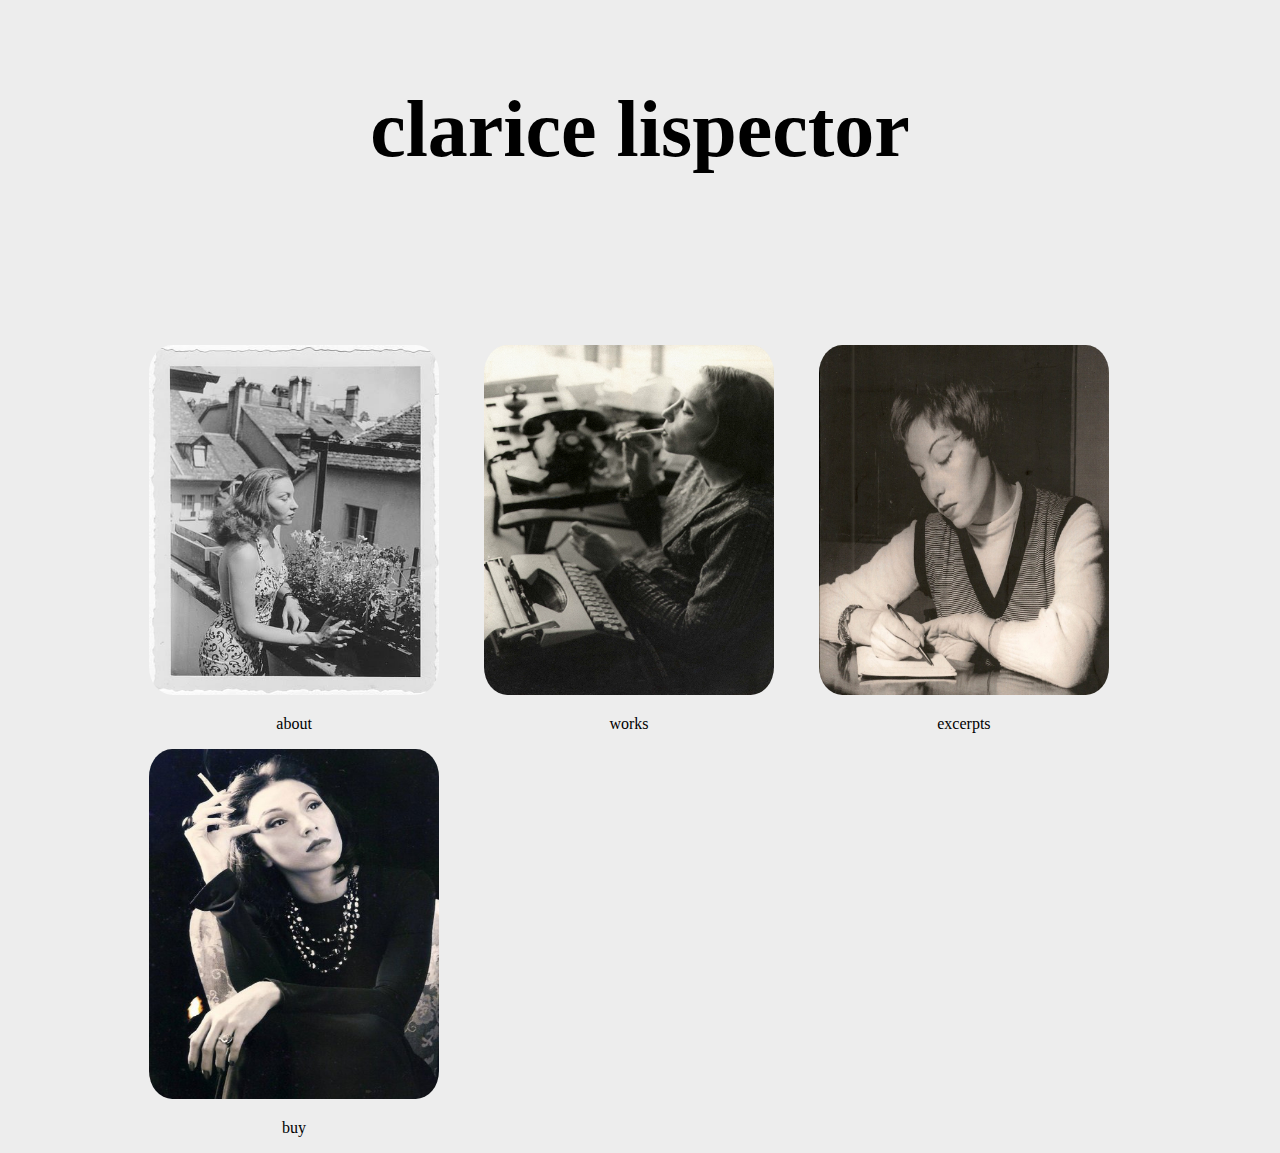
==== index.html @ 220e5fdf "tribute" ====
<!DOCTYPE html>
<html lang="en">
  <head>
    <meta charset="UTF-8" />
    <meta http-equiv="X-UA-Compatible" content="IE=edge" />
    <meta name="viewport" content="width=device-width, initial-scale=1.0" />
    <title>Document</title>
    <link rel="stylesheet" href="style.css" />
  </head>
  <body>
    <h1>clarice lispector</h1>

    <div>
      <nav>
        <ul>
          <li>
            <img src="images/clarice1.jpg" alt="about" />
            <p><a href="/about.html">about</a></p>
          </li>

          <li>
            <img src="/images/clarice2.jpg" alt="works" />
            <p><a href="/works.html">works</a></p>
          </li>

          <li><img src="images/clarice3.jpg" alt="" />
        <p><a href="/excerpts.html">excerpts</a></p></li>

          <li><img src="images/clarice4.jpg" alt="" />
        <p><a href="/buy.html">buy</a></p></li>
        </ul>
      </nav>
    </div>
  </body>
</html>
---- style.css ----
* {
  box-sizing: border-box;
}

body {
    background-color: rgb(237, 237, 237);
}
h1 {
    text-align: center;
    padding-top: 30px;
    font-size: 80px;


}
img {
  width: 290px;
  height: 350px;
  border-radius: 8%;
  
}



div {
  padding-top: 8%;
  padding-left: 8%;
  
}

li p {
    text-align: center;
}
li p a {
    text-decoration: none;
}
a:link {
    color: black;
}
li p a:visited {
    text-decoration: none;
    color: black;
}
  
li p:hover {
    opacity: 0.3;
    transition:opacity 1s;
}

li {
  display: inline;
  align-items: center;
 padding-right: 4%;

  float: left;
}
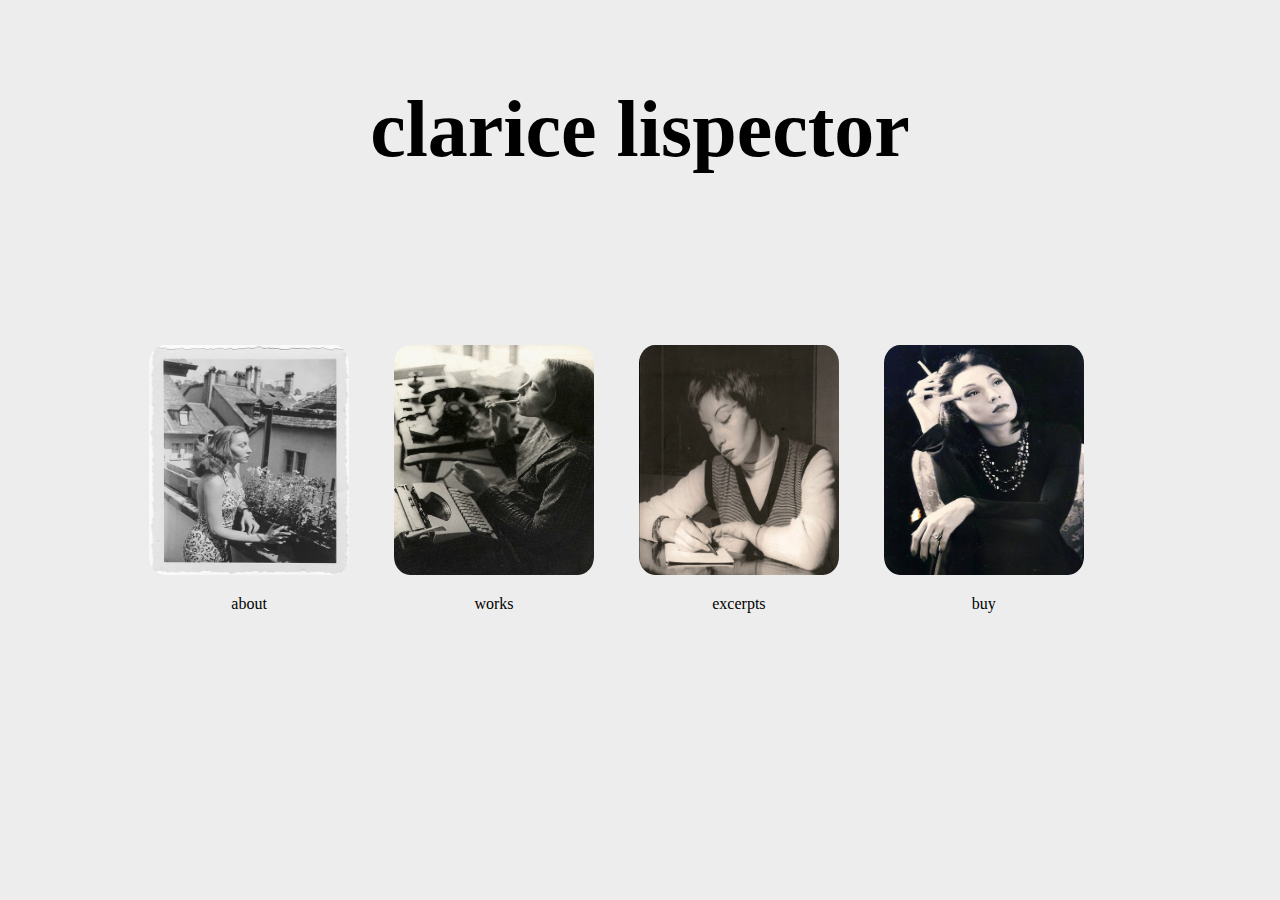
==== commit 1032d3b6: "img" ====
--- a/index.html
+++ b/index.html
@@ -23,7 +23,7 @@
             <p><a href="/works.html">works</a></p>
           </li>
 
-          <li><img src="images/clarice3.jpg" alt="" />
+          <li><img src="/images/clarice3.jpg" alt="" />
         <p><a href="/excerpts.html">excerpts</a></p></li>
 
           <li><img src="images/clarice4.jpg" alt="" />
--- a/style.css
+++ b/style.css
@@ -13,8 +13,8 @@
 
 }
 img {
-  width: 290px;
-  height: 350px;
+  width: 200px;
+  height: 230px;
   border-radius: 8%;
   
 }
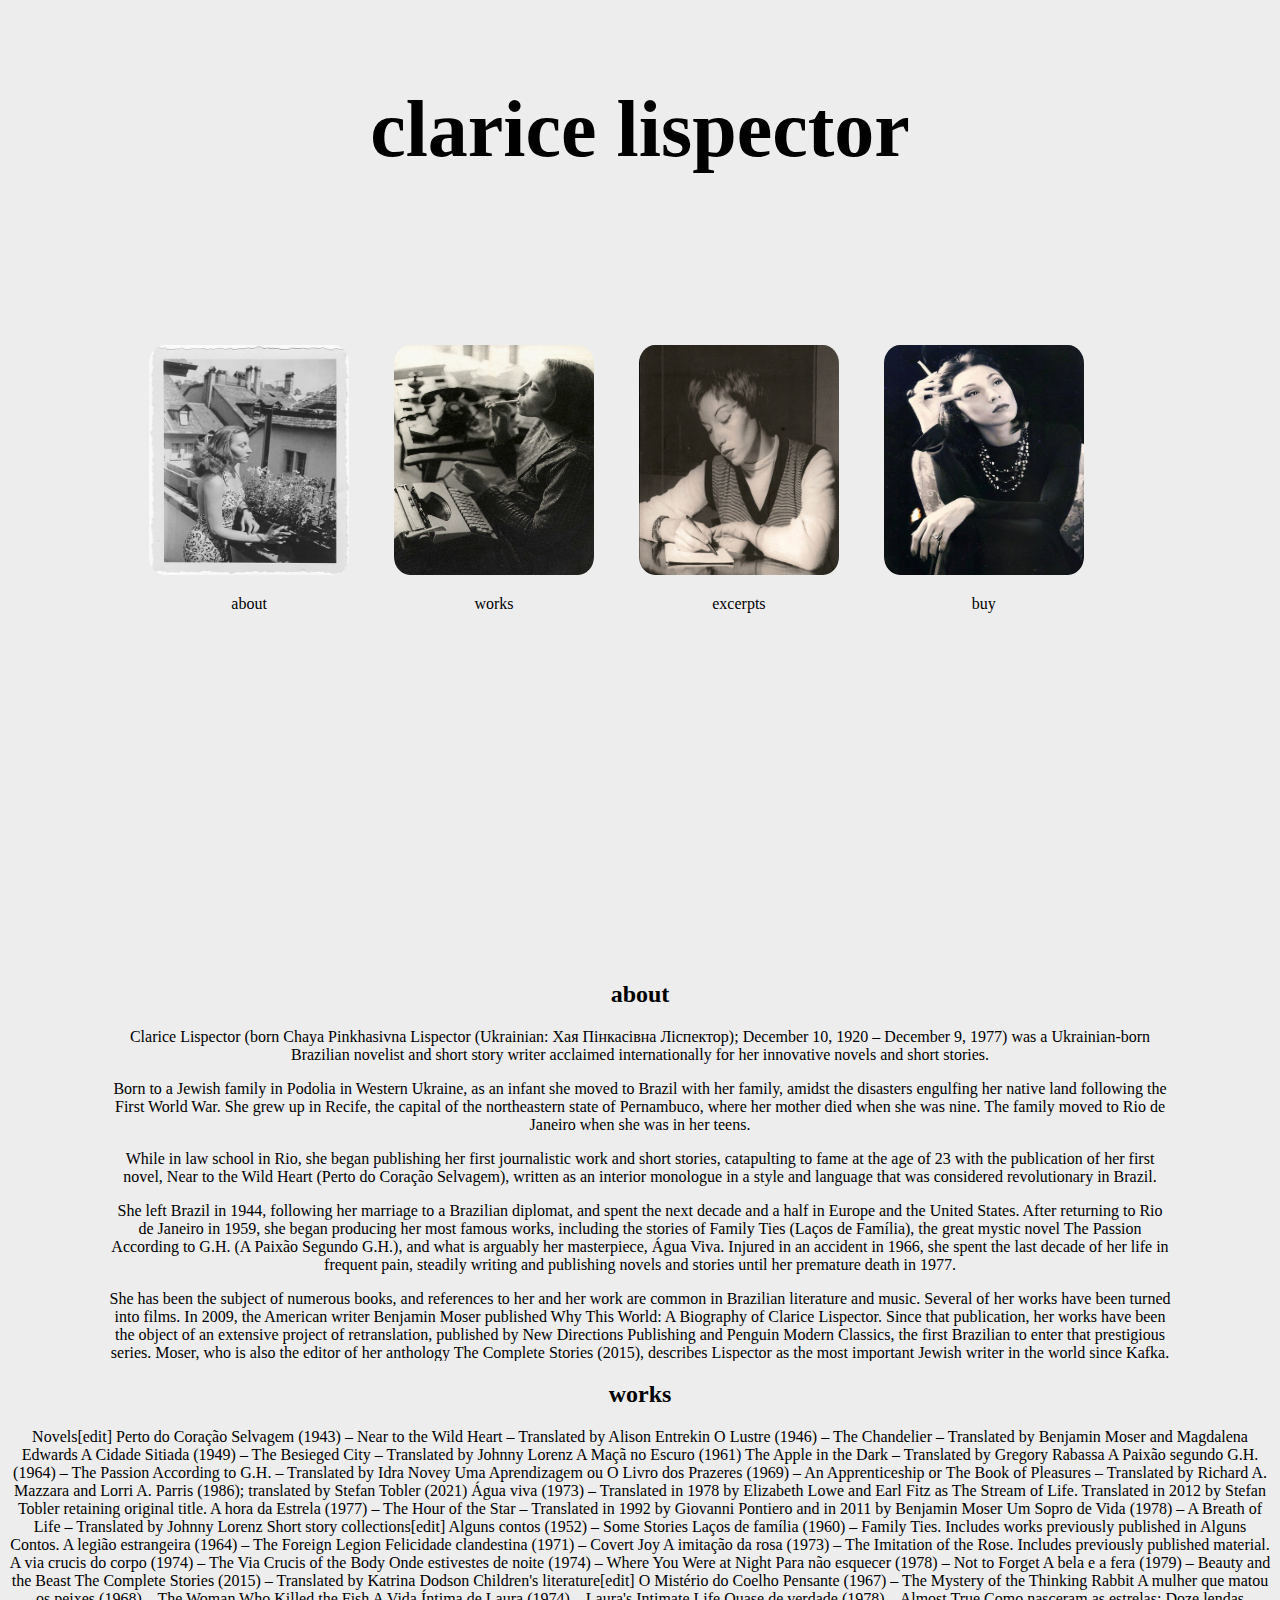
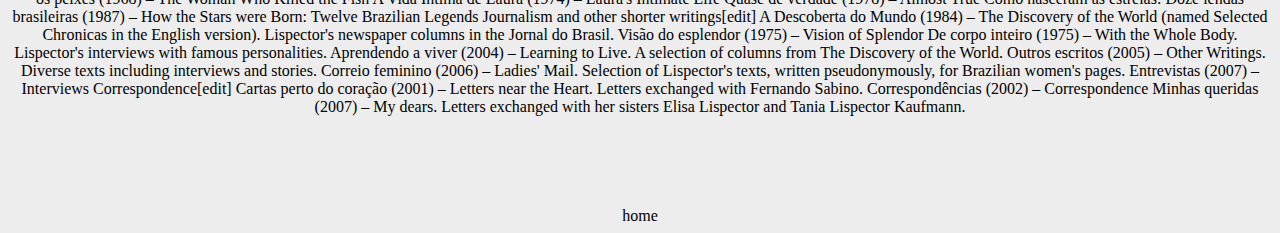
==== commit 305471c0: "changes" ====
--- a/index.html
+++ b/index.html
@@ -8,28 +8,137 @@
     <link rel="stylesheet" href="style.css" />
   </head>
   <body>
-    <h1>clarice lispector</h1>
+    <h1 id="title">clarice lispector</h1>
 
-    <div>
+    <div class="page1">
       <nav>
         <ul>
           <li>
-            <img src="images/clarice1.jpg" alt="about" />
-            <p><a href="/about.html">about</a></p>
+            <img src="./images/clarice1.jpg" alt="about" />
+            <p><a href="#about">about</a></p>
           </li>
 
           <li>
-            <img src="/images/clarice2.jpg" alt="works" />
-            <p><a href="/works.html">works</a></p>
+            <img src="./images/clarice2.jpg" alt="works" />
+            <p><a href="#page3">works</a></p>
           </li>
 
-          <li><img src="/images/clarice3.jpg" alt="" />
-        <p><a href="/excerpts.html">excerpts</a></p></li>
+          <li>
+            <img src="./images/clarice3.jpg" alt="" />
+            <p><a href="/excerpts.html">excerpts</a></p>
+          </li>
 
-          <li><img src="images/clarice4.jpg" alt="" />
-        <p><a href="/buy.html">buy</a></p></li>
+          <li>
+            <img src="./images/clarice4.jpg" alt="" />
+            <p><a href="/buy.html">buy</a></p>
+          </li>
         </ul>
       </nav>
     </div>
+  <div id="page2">
+      <h2 id="about">about</h2>
+    
+        <p>
+          Clarice Lispector (born Chaya Pinkhasivna Lispector (Ukrainian: Хая
+          Пінкасівна Ліспектор); December 10, 1920 – December 9, 1977) was a
+          Ukrainian-born Brazilian novelist and short story writer acclaimed
+          internationally for her innovative novels and short stories.
+        </p>
+
+        <p>
+          Born to a Jewish family in Podolia in Western Ukraine, as an infant
+          she moved to Brazil with her family, amidst the disasters engulfing
+          her native land following the First World War. She grew up in Recife,
+          the capital of the northeastern state of Pernambuco, where her mother
+          died when she was nine. The family moved to Rio de Janeiro when she
+          was in her teens.
+        </p>
+        <p></p>
+        <p>
+          While in law school in Rio, she began publishing her first
+          journalistic work and short stories, catapulting to fame at the age of
+          23 with the publication of her first novel, Near to the Wild Heart
+          (Perto do Coração Selvagem), written as an interior monologue in a
+          style and language that was considered revolutionary in Brazil.
+        </p>
+        <p>
+          She left Brazil in 1944, following her marriage to a Brazilian
+          diplomat, and spent the next decade and a half in Europe and the
+          United States. After returning to Rio de Janeiro in 1959, she began
+          producing her most famous works, including the stories of Family Ties
+          (Laços de Família), the great mystic novel The Passion According to
+          G.H. (A Paixão Segundo G.H.), and what is arguably her masterpiece,
+          Água Viva. Injured in an accident in 1966, she spent the last decade
+          of her life in frequent pain, steadily writing and publishing novels
+          and stories until her premature death in 1977.
+        </p>
+        <p>
+          She has been the subject of numerous books, and references to her and
+          her work are common in Brazilian literature and music. Several of her
+          works have been turned into films. In 2009, the American writer
+          Benjamin Moser published Why This World: A Biography of Clarice
+          Lispector. Since that publication, her works have been the object of
+          an extensive project of retranslation, published by New Directions
+          Publishing and Penguin Modern Classics, the first Brazilian to enter
+          that prestigious series. Moser, who is also the editor of her
+          anthology The Complete Stories (2015), describes Lispector as the most
+          important Jewish writer in the world since Kafka.
+        </p>
+      </div>
+      <div id="page3">
+          <h2 id="works">works</h2>
+
+          <p>
+            Novels[edit]
+            Perto do Coração Selvagem (1943) – Near to the Wild Heart – Translated by Alison Entrekin
+            O Lustre (1946) – The Chandelier – Translated by Benjamin Moser and Magdalena Edwards
+            A Cidade Sitiada (1949) – The Besieged City – Translated by Johnny Lorenz
+            A Maçã no Escuro (1961) The Apple in the Dark – Translated by Gregory Rabassa
+            A Paixão segundo G.H. (1964) – The Passion According to G.H. – Translated by Idra Novey
+            Uma Aprendizagem ou O Livro dos Prazeres (1969) – An Apprenticeship or The Book of Pleasures – Translated by Richard A. Mazzara and Lorri A. Parris (1986); translated by Stefan Tobler (2021)
+            Água viva (1973) – Translated in 1978 by Elizabeth Lowe and Earl Fitz as The Stream of Life. Translated in 2012 by Stefan Tobler retaining original title.
+            A hora da Estrela (1977) – The Hour of the Star – Translated in 1992 by Giovanni Pontiero and in 2011 by Benjamin Moser
+            Um Sopro de Vida (1978) – A Breath of Life – Translated by Johnny Lorenz
+            Short story collections[edit]
+            Alguns contos (1952) – Some Stories
+            Laços de família (1960) – Family Ties. Includes works previously published in Alguns Contos.
+            A legião estrangeira (1964) – The Foreign Legion
+            Felicidade clandestina (1971) – Covert Joy
+            A imitação da rosa (1973) – The Imitation of the Rose. Includes previously published material.
+            A via crucis do corpo (1974) – The Via Crucis of the Body
+            Onde estivestes de noite (1974) – Where You Were at Night
+            Para não esquecer (1978) – Not to Forget
+            A bela e a fera (1979) – Beauty and the Beast
+            The Complete Stories (2015) – Translated by Katrina Dodson
+            Children's literature[edit]
+            O Mistério do Coelho Pensante (1967) – The Mystery of the Thinking Rabbit
+            A mulher que matou os peixes (1968) – The Woman Who Killed the Fish
+            A Vida Íntima de Laura (1974) – Laura's Intimate Life
+            Quase de verdade (1978) – Almost True
+            Como nasceram as estrelas: Doze lendas brasileiras (1987) – How the Stars were Born: Twelve Brazilian Legends
+            Journalism and other shorter writings[edit]
+            A Descoberta do Mundo (1984) – The Discovery of the World (named Selected Chronicas in the English version). Lispector's newspaper columns in the Jornal do Brasil.
+            Visão do esplendor (1975) – Vision of Splendor
+            De corpo inteiro (1975) – With the Whole Body. Lispector's interviews with famous personalities.
+            Aprendendo a viver (2004) – Learning to Live. A selection of columns from The Discovery of the World.
+            Outros escritos (2005) – Other Writings. Diverse texts including interviews and stories.
+            Correio feminino (2006) – Ladies' Mail. Selection of Lispector's texts, written pseudonymously, for Brazilian women's pages.
+            Entrevistas (2007) – Interviews
+            Correspondence[edit]
+            Cartas perto do coração (2001) – Letters near the Heart. Letters exchanged with Fernando Sabino.
+            Correspondências (2002) – Correspondence
+            Minhas queridas (2007) – My dears. Letters exchanged with her sisters Elisa Lispector and Tania Lispector Kaufmann.
+          </p>
+      </div>
+
+
+
+
+
+
+      <footer id="aboutfooter">
+        <a href="#title">home</a>
+      </footer>
+    </footer>
   </body>
 </html>
--- a/style.css
+++ b/style.css
@@ -3,53 +3,85 @@
 }
 
 body {
-    background-color: rgb(237, 237, 237);
+  background-color: rgb(237, 237, 237);
 }
-h1 {
-    text-align: center;
-    padding-top: 30px;
-    font-size: 80px;
 
-
+#title {
+  text-align: center;
+  padding-top: 30px;
+  font-size: 80px;
 }
 img {
   width: 200px;
   height: 230px;
   border-radius: 8%;
-  
 }
 
-
-
-div {
+.page1 {
   padding-top: 8%;
   padding-left: 8%;
-  
+  margin-bottom:  50%;
 }
 
 li p {
-    text-align: center;
+  text-align: center;
 }
 li p a {
-    text-decoration: none;
+  text-decoration: none;
 }
 a:link {
-    color: black;
+  color: black;
 }
 li p a:visited {
-    text-decoration: none;
-    color: black;
+  text-decoration: none;
+  color: black;
 }
-  
+
 li p:hover {
-    opacity: 0.3;
-    transition:opacity 1s;
+  opacity: 0.3;
+  transition: opacity 1s;
 }
 
 li {
   display: inline;
   align-items: center;
- padding-right: 4%;
-
+  padding-right: 4%;
   float: left;
 }
+
+#home {
+  padding-top: 35%;
+}
+
+/* #about {
+    text-align: left;
+} */
+
+#page2 {
+  text-align: center;
+  padding-left: 8%;
+  padding-right: 8%;
+  height: 400px;
+  overflow: scroll;
+  /* padding-top: 20%; */
+}
+
+#aboutfooter {
+    padding-top: 75px;
+    text-align: center;
+    
+}
+
+#aboutfooter a:link,:visited {
+    color: black;
+    text-decoration: none;
+    
+}
+#aboutfooter a:hover {
+    opacity: 0.3;
+    transition: opacity 1s;
+}
+
+#page3 {
+    text-align: center;
+}
